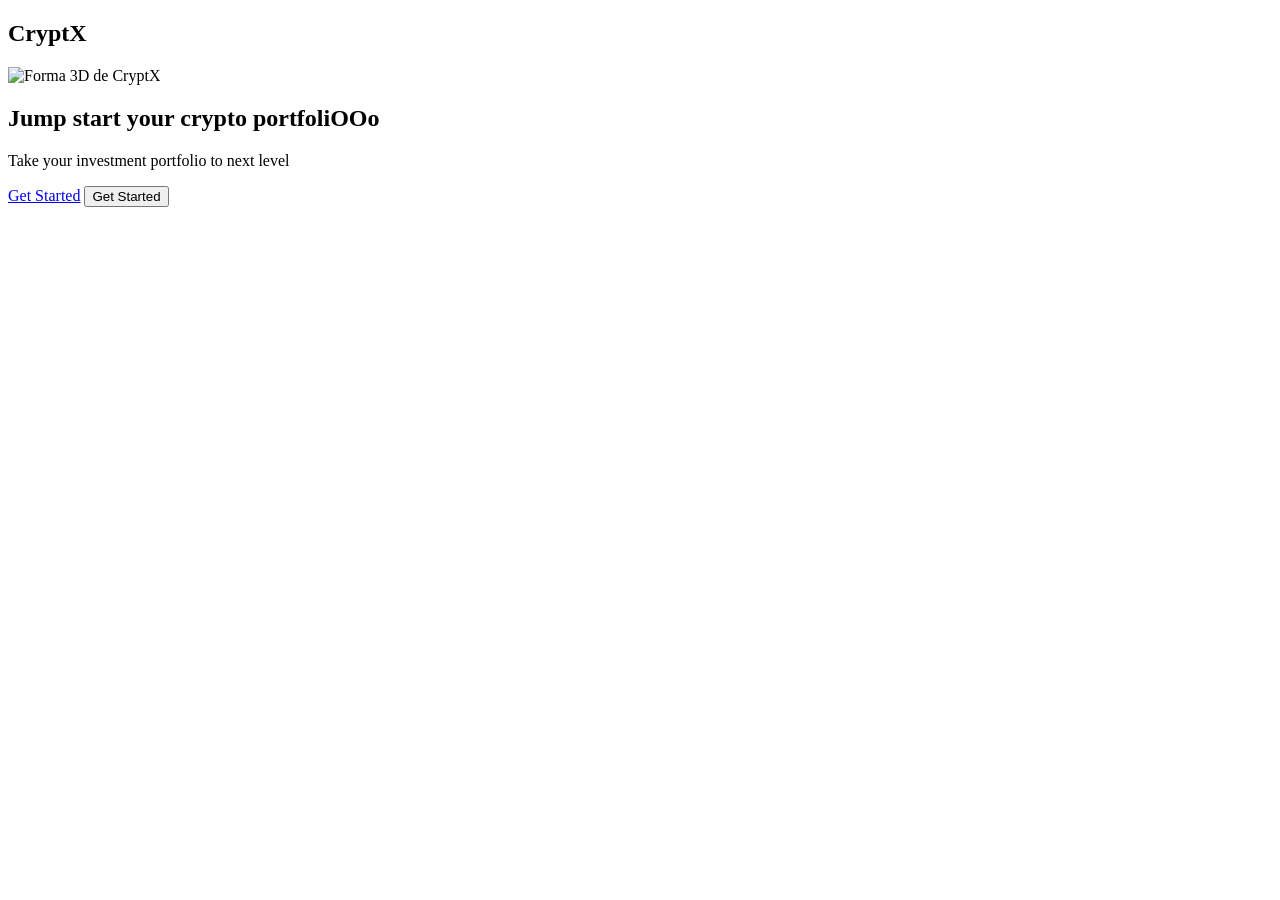
==== index.html @ 2b33aa6c "primer guardado" ====
<!DOCTYPE html>
<html lang="es">
<head>
  <meta charset="UTF-8" />
  <meta name="viewport" content="width=device-width, initial-scale=1.0" />
  <title>CryptX</title>
  <link rel="preconnect" href="https://fonts.googleapis.com" />
  <link rel="preconnect" href="https://fonts.gstatic.com" crossorigin />
  <link href="https://fonts.googleapis.com/css2?family=Poppins:wght@400;500;600;700&display=swap" rel="stylesheet" />
  <link rel="stylesheet" href="global.css" />
</head>
<body>

  <main class="bienvenida">

    <section class="portada">
      <h1 class="logotipo">Crypt<span class="logotipo__x">X</span></h1>

      <img class="portada__imagen" src="forma.png" alt="Forma 3D de CryptX" />

      <div class="portada-texto">
        <h2 class="titulo">Jump start your crypto portfoliOOo</h2>
        <p class="texto">Take your investment portfolio to next level</p>
      </div>
    </section>

    <a class="boton" href="mercado.html">Get Started</a>

    <button class="boton">Get Started</button>

  </main>
</body>
</html>
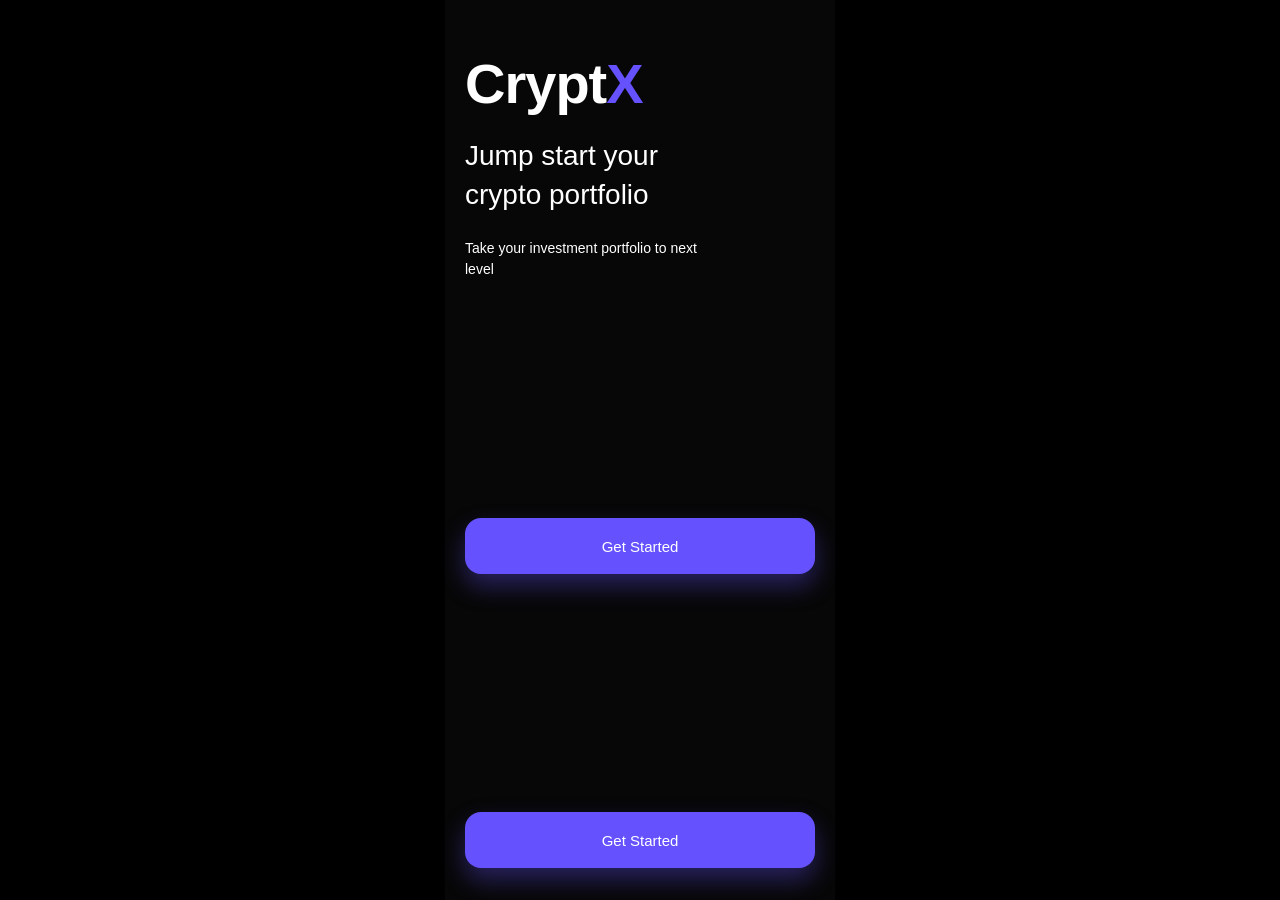
==== commit 21f06b58: "segundo componente" ====
--- a/index.html
+++ b/index.html
@@ -16,10 +16,10 @@
     <section class="portada">
       <h1 class="logotipo">Crypt<span class="logotipo__x">X</span></h1>
 
-      <img class="portada__imagen" src="forma.png" alt="Forma 3D de CryptX" />
+      
 
       <div class="portada-texto">
-        <h2 class="titulo">Jump start your crypto portfoliOOo</h2>
+        <h2 class="titulo">Jump start your crypto portfolio</h2>
         <p class="texto">Take your investment portfolio to next level</p>
       </div>
     </section>
--- a/global.css
+++ b/global.css
@@ -0,0 +1,188 @@
+:root {
+  --color-fondo: #070707;
+  --color-primario: #6552fe;
+  --color-sombra-primario: rgba(101, 82, 254, 0.35);
+  --color-texto: #ffffff;
+  --fuente-principal: 'Poppins', sans-serif;
+  --radio-grande: 16px;
+}
+
+* { box-sizing: border-box; margin: 0; padding: 0; }
+
+body {
+  background: #000;
+  color: var(--color-texto);
+  font-family: var(--fuente-principal);
+  display: flex;
+  justify-content: center;
+}
+
+
+.bienvenida {
+  width: 100%;
+  max-width: 390px;
+  min-height: 100vh;
+  background: var(--color-fondo);
+  padding: 56px 20px 32px;
+  display: flex;
+  flex-direction: column;
+  justify-content: space-between;
+}
+
+
+.portada { display: flex; flex-direction: column; gap: 24px; }
+.portada__imagen {
+  width: 100%;
+  max-width: 280px;
+  align-self: flex-end;
+  margin-right: -20px;
+}
+
+.logotipo { font-size: 56px; font-weight: 700; line-height: 1; letter-spacing: -1px; }
+.logotipo__x { color: var(--color-primario); }
+
+.titulo { font-size: 28px; font-weight: 500; line-height: 1.4; }
+.texto  { font-size: 14px; font-weight: 400; line-height: 1.5; }
+
+.boton {
+  width: 100%;
+  height: 56px;
+  border: none;
+  border-radius: var(--radio-grande);
+  background: var(--color-primario);
+  color: var(--color-texto);
+  font-family: var(--fuente-principal);
+  font-size: 15px;
+  font-weight: 500;
+  cursor: pointer;
+  box-shadow: 0 12px 24px var(--color-sombra-primario);
+  transition: transform 0.15s ease, filter 0.15s ease;
+}
+.boton:hover  { filter: brightness(1.1); }
+.boton:active { transform: scale(0.98); }
+
+
+.portada-texto { display: flex; flex-direction: column; gap: 24px; max-width: 260px; }
+
+
+.tarjeta-cripto {
+  display: flex;
+  align-items: center;
+  gap: 14px;
+  padding: 14px 16px;
+  margin: 24px 0;
+  background: #141414;
+  border: 1px solid #262626;
+  border-radius: var(--radio-grande);
+}
+
+.tarjeta-cripto__icono {
+  width: 44px;
+  height: 44px;
+  border-radius: 50%;
+  background: var(--color-primario);
+  display: flex;
+  align-items: center;
+  justify-content: center;
+  font-size: 22px;
+  font-weight: 600;
+}
+
+.tarjeta-cripto__info { flex: 1; }
+.tarjeta-cripto__nombre { font-size: 16px; font-weight: 500; }
+.tarjeta-cripto__simbolo { font-size: 12px; color: #9a9a9a; }
+
+.tarjeta-cripto__precio { text-align: right; }
+.tarjeta-cripto__valor { font-size: 15px; font-weight: 500; }
+
+.tarjeta-cripto__variacion { font-size: 12px; font-weight: 500; }
+.tarjeta-cripto__variacion--sube { color: #2ecc71; }
+.tarjeta-cripto__variacion--baja { color: #ff5a5f; }
+
+
+.barra-busqueda {
+  display: flex;
+  align-items: center;
+  gap: 10px;
+  height: 52px;
+  padding: 0 8px 0 16px;
+  margin-top: 24px;
+  background: #141414;
+  border: 1px solid #262626;
+  border-radius: var(--radio-grande);
+}
+
+.barra-busqueda:focus-within {
+  border-color: var(--color-primario);
+}
+
+.barra-busqueda__icono { font-size: 16px; }
+
+.barra-busqueda__campo {
+  flex: 1;
+  background: transparent;
+  border: none;
+  outline: none;
+  color: var(--color-texto);
+  font-family: var(--fuente-principal);
+  font-size: 14px;
+}
+
+.barra-busqueda__campo::placeholder { color: #9a9a9a; }
+
+.barra-busqueda__filtro {
+  height: 36px;
+  padding: 0 14px;
+  border: none;
+  border-radius: 10px;
+  background: var(--color-primario);
+  color: var(--color-texto);
+  font-family: var(--fuente-principal);
+  font-size: 13px;
+  font-weight: 500;
+  cursor: pointer;
+}
+
+.barra-busqueda__filtro:hover { filter: brightness(1.1); }
+
+a.boton {
+  display: flex;
+  align-items: center;
+  justify-content: center;
+  text-decoration: none;
+}
+
+.mercado {
+  width: 100%;
+  max-width: 390px;
+  min-height: 100vh;
+  background: var(--color-fondo);
+  padding: 40px 20px 32px;
+  display: flex;
+  flex-direction: column;
+  gap: 20px;
+}
+
+.mercado__encabezado {
+  display: flex;
+  flex-direction: column;
+  gap: 8px;
+}
+
+.logotipo--chico { font-size: 36px; margin-bottom: 12px; }
+
+.enlace-volver {
+  color: #9a9a9a;
+  font-size: 16px;
+  text-decoration: none;
+}
+.enlace-volver:hover { color: var(--color-texto); }
+
+.mercado .barra-busqueda { margin-top: 0; }
+
+.lista-cripto {
+  display: flex;
+  flex-direction: column;
+  gap: 12px;
+}
+.lista-cripto .tarjeta-cripto { margin: 0; }
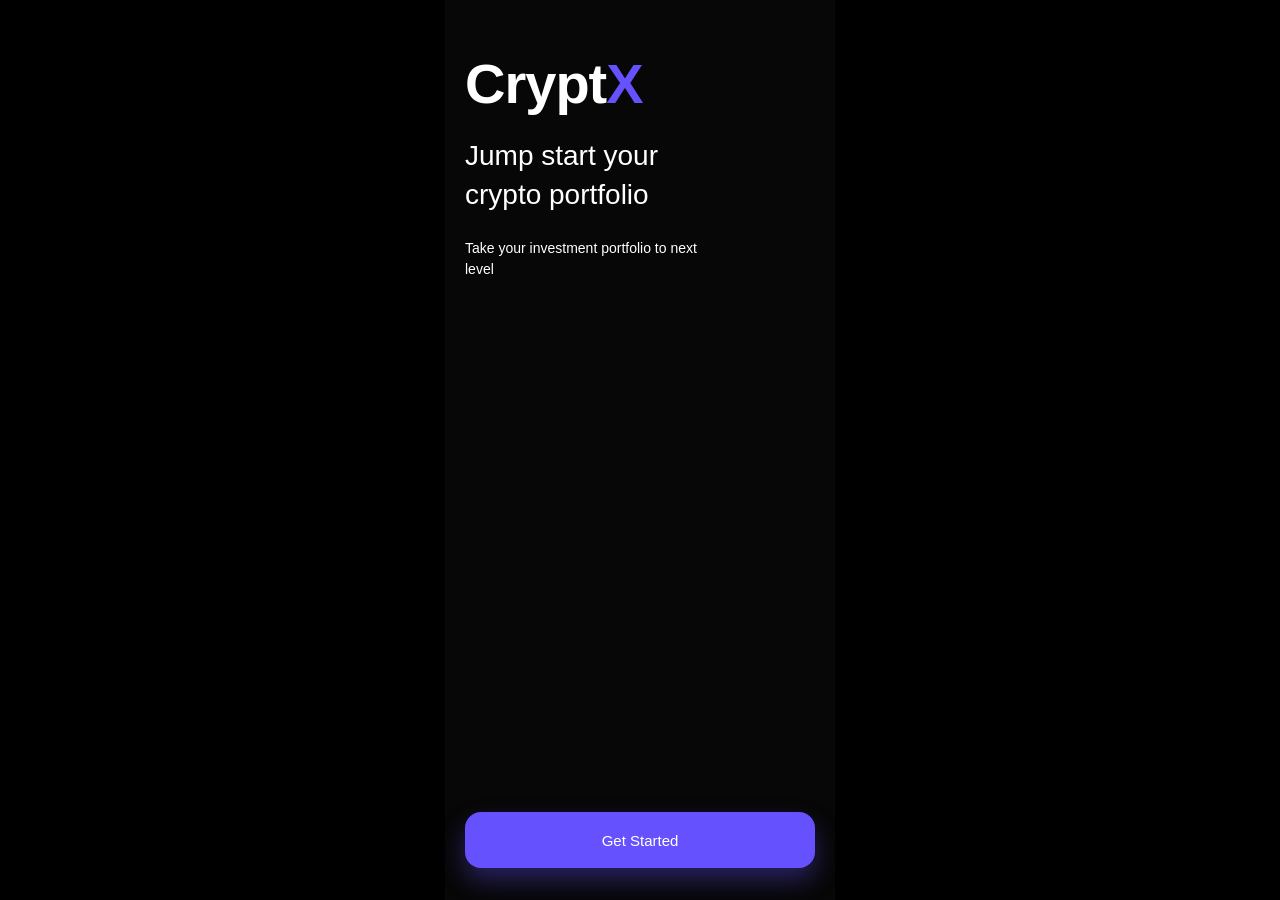
==== commit ee726e83: "page" ====
--- a/index.html
+++ b/index.html
@@ -26,7 +26,7 @@
 
     <a class="boton" href="mercado.html">Get Started</a>
 
-    <button class="boton">Get Started</button>
+    
 
   </main>
 </body>
